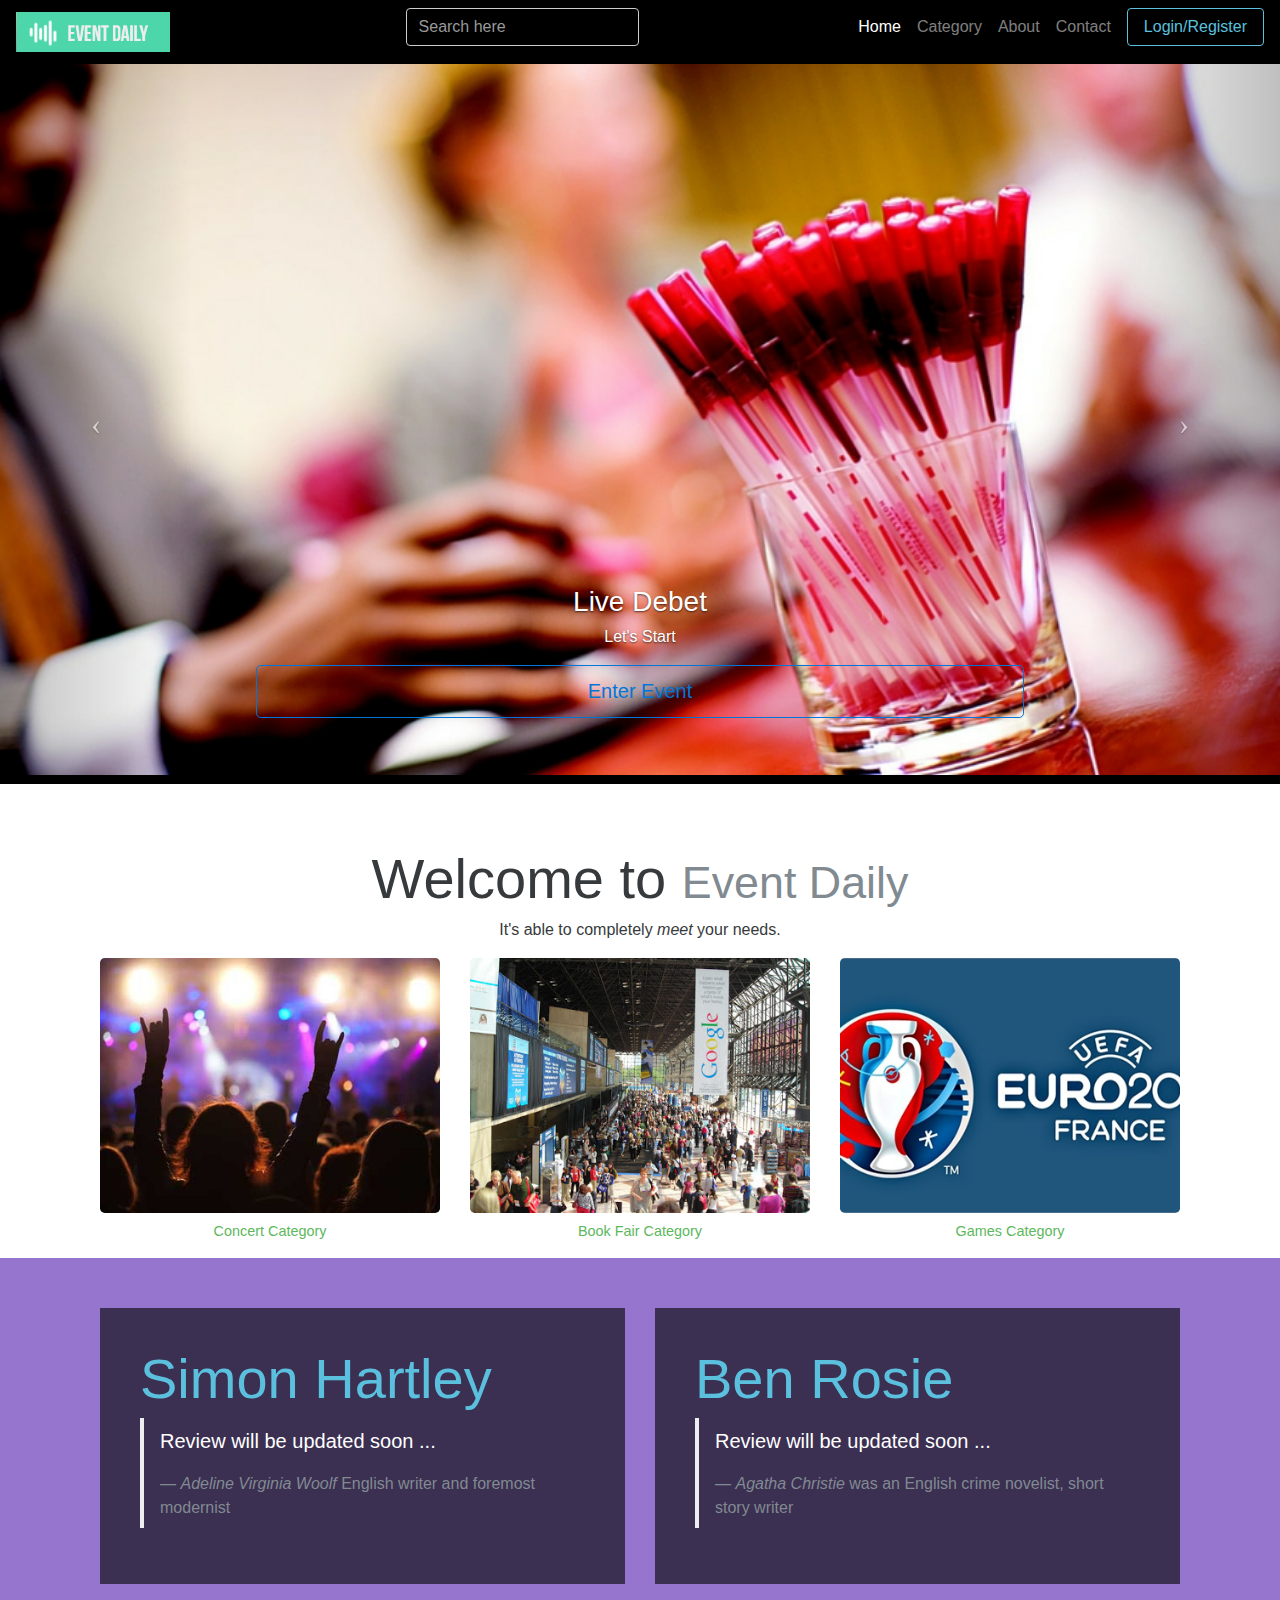
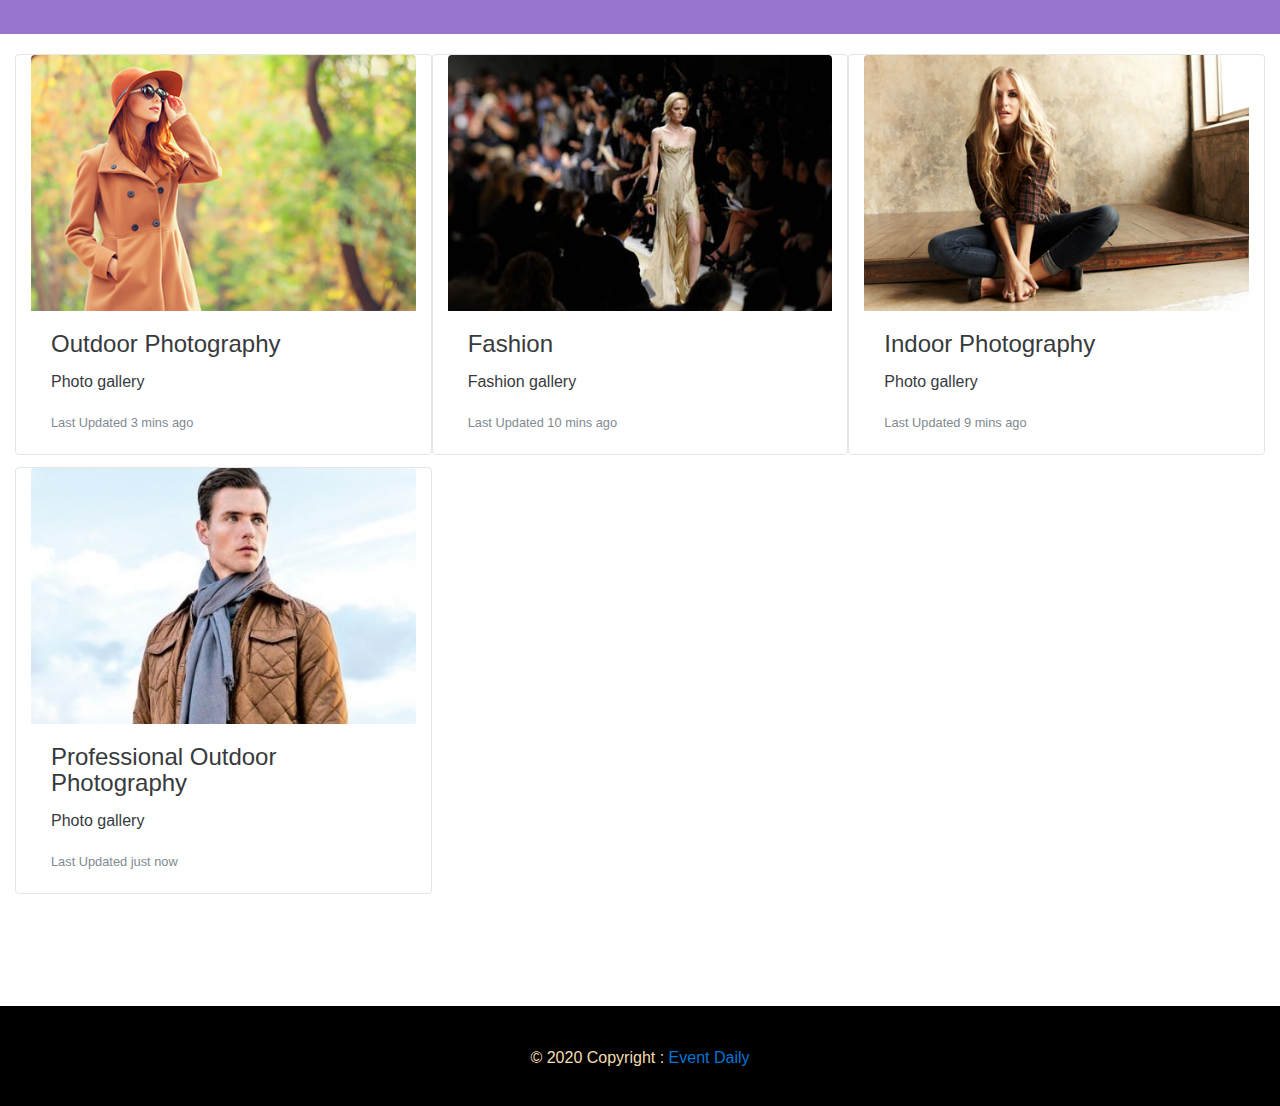
==== index.html @ 66f7d873 "Add files via upload" ====
<!DOCTYPE html>
<html lang="en">
<head>
<meta charset="UTF-8">
<meta name="viewport" content="width=device-width, initial-scale=1.0">
<link rel="stylesheet" href="css/bootstrap.css" />
<link href="css/style.css" rel="stylesheet" />
<link href="css/mycarousel.css" rel="stylesheet" />
<title>Index</title>
</head>
<body>

<!--NavBar Start-->
<nav class="navbar navbar-dark bg-dark navbar-fixed-top navbar-expand-lg" style="background-color: black;">
<a class="navbar-brand" href="#"><img src="img/event-logo.png" alt="Event logo" height="40"></a>
<div class="collapse navbar-toggleable-xs">
<ul class="nav navbar-nav pull-lg-right">
<li class="nav-item active"><a class="nav-link" href="#">Home</a></li>
<li class="nav-item"><a class="nav-link" href="#">Category</a></li>
<li class="nav-item"><a class="nav-link" href="#">About</a></li>
<li class="nav-item"><a class="nav-link" href="#">Contact</a></li>
<li class="nav-item"><a class="btn btn-info-outline" href="login.html" type="submit">Login/Register</a></li>
</ul>
</div>
<form class="form-inline text-lg-center">
<input class="form-control" type="text" placeholder="Search here" style="background: transparent;">
</form>
</nav>
<!--NavBar End-->

<!--Slider Start-->
<section style="margin-top: 64px;">
<div id="myCarousel" class="carousel slide" data-ride="carousel">
<div class="carousel-inner" role="listbox">

<div class="carousel-item active">
<img class="first-slide" src="img/slider/1.slider.jpg">
<div class="carousel-caption bg-transparent">
<H3>Live Debet</H3>
<p>Let's Start</p>
<p><a class="btn btn-lg btn-primary-outline btn-block" href="#" role="button">Enter Event</a></p>
</div>
</div>

<div class="carousel-item">
<img class="first-slide" src="img/slider/2.slider.jpg">
<div class="carousel-caption">
<H3>Live the moment</H3>
<p>Let's Start</p>
<p><a class="btn btn-lg btn-primary-outline btn-block" href="#" role="button">Enter Event</a></p>
</div>
</div>

<div class="carousel-item">
<img class="first-slide" src="img/slider/3.slider.jpg">
<div class="carousel-caption">
<H3>Live Concert</H3>
<p>Let's Join</p>
<p><a class="btn btn-lg btn-primary-outline btn-block" href="#" role="button">Enter Event</a></p>
</div>
</div>

</div>
<a class="left carousel-control" href="#myCarousel" role="button" data-slide="prev">
<span class="icon-prev" aria-hidden="true"></span>
</a>
<a class="right carousel-control" href="#myCarousel" role="button" data-slide="next">
<span class="icon-next" aria-hidden="true"></span>
</a>
</div>
</section>
<!--Slider Ends-->

<!--Title Starts-->
<section>
<div class="container-fluid">
<h1 class="text-lg-center display-4">Welcome to <small class="text-muted">Event Daily</small></h1>
<p class="text-lg-center">It's able to completely <em>meet</em> your needs.</p>
</div>

<div class="container">

<div class="col-md-4">
<figure class="figure">
<img src="img/category/cat1.jpg" alt="Concert Category" class="figure-img img-fluid img-rounded">
<figcaption class="figure-caption text-lg-center"><a class="text-success">Concert Category</a></figcaption>
</figure>
</div>

<div class="col-md-4">
<figure class="figure">
<img src="img/category/cat2.jpg" alt="Concert Category" class="figure-img img-fluid img-rounded">
<figcaption class="figure-caption text-lg-center"><a class="text-success">Book Fair Category</a></figcaption>
</figure>
</div>

<div class="col-md-4">
<figure class="figure">
<img src="img/category/cat3.jpg" alt="Concert Category" class="figure-img img-fluid img-rounded">
<figcaption class="figure-caption text-lg-center"><a class="text-success">Games Category</a></figcaption>
</figure>
</div>

</div>
</section>

<!--Title Ends-->

<!--Review Start-->
<section id="review">
<div class="last-review">
<div class="container">
<div class="col-md-6">
<div class="review-desc">
<h2 class="display-4"><a class="text-info" href="#">Simon Hartley</a></h2>
<blockquote class="blockquote">
<p>Review will be updated soon ...</p>
<footer class="blockquote-footer"><cite>Adeline Virginia Woolf</cite> English writer and foremost modernist</footer>
</blockquote>
</div>
</div>
<div class="col-md-6">
<div class="review-desc">
<h2 class="display-4"><a class="text-info" href="#">Ben Rosie</a></h2>
<blockquote class="blockquote">
<p>Review will be updated soon ...</p>
<footer class="blockquote-footer"><cite>Agatha Christie</cite> was an English crime novelist, short story writer</footer>
</blockquote>
</div>
</div>
</div>
</div>
</section>
<!--Review Ends-->

<!--Card Section Starts-->
<section style="margin-top: 20px;">
<div class="container-fluid">

<div class="card col-md-4">
<img src="img/blog/fashion-1.jpg" alt="" class="card-img-top img-fluid">
<div class="card-block">
<h4 class="card-title">Outdoor Photography</h4>
<p class="card-text">Photo gallery</p>
<p class="card-text"><small class="text-muted">Last Updated 3 mins ago</small></p>
</div>
</div>

<div class="card col-md-4">
<img src="img/blog/fashion-2.jpg" alt="" class="card-img-top img-fluid">
<div class="card-block">
<h4 class="card-title">Fashion</h4>
<p class="card-text">Fashion gallery</p>
<p class="card-text"><small class="text-muted">Last Updated 10 mins ago</small></p>
</div>
</div>

<div class="card col-md-4">
<img src="img/blog/fashion-3.jpg" alt="" class="card-img-top img-fluid">
<div class="card-block">
<h4 class="card-title">Indoor Photography</h4>
<p class="card-text">Photo gallery</p>
<p class="card-text"><small class="text-muted">Last Updated 9 mins ago</small></p>
</div>
</div>

<div class="card col-md-4">
<img src="img/blog/fashion-7.jpg" alt="" class="card-img-top img-fluid">
<div class="card-block">
<h4 class="card-title">Professional Outdoor Photography</h4>
<p class="card-text">Photo gallery</p>
<p class="card-text"><small class="text-muted">Last Updated just now</small></p>
</div>
</div>

</div>
</section>
<!--Card Section Ends-->


<!--Footer Area Start-->
<section style="margin-top: 100px;margin-bottom: -100px;height:100px;padding: 40px;color:wheat;background-color: black;">
<footer class="page-footer font-small blue">
<div class="text-sm-center text-lg-center">© 2020 Copyright :
<a href="#">Event Daily</a>
</div>
</footer>
</section>
<!--Footer Area End-->






<script src="https://ajax.googleapis.com/ajax/libs/jquery/2.2.4/jquery.min.js"></script>
<script src="js/bootstrap.js"></script>

</body>
</html>
---- css/style.css ----
.last-review{
    padding: 50px;
}
#review{
    background-color: #9575CD;
}
.review-desc{
    background: rgba(0,0,0,0.6);
    color: white;
    padding: 40px;
}
---- css/mycarousel.css ----
body {
  padding-bottom: 3rem;
}

.carousel {
  margin-bottom: 4rem;
}
.carousel-caption {
  z-index: 10;
}

.carousel-item {
  height: 45rem;
  background-color: #000;
}
.carousel-item > img {
  position: absolute;
  top: 0;
  left: 0;
  min-width: 100%;
  height: 100%;
}

.carousel-indicators {
  top: 1.5rem;
  right: 1.5rem;
  bottom: auto;
  left: auto;
  width: 1rem;
  margin-left: 0;
}

.carousel-indicators > li {
  margin-bottom: .25rem;
}
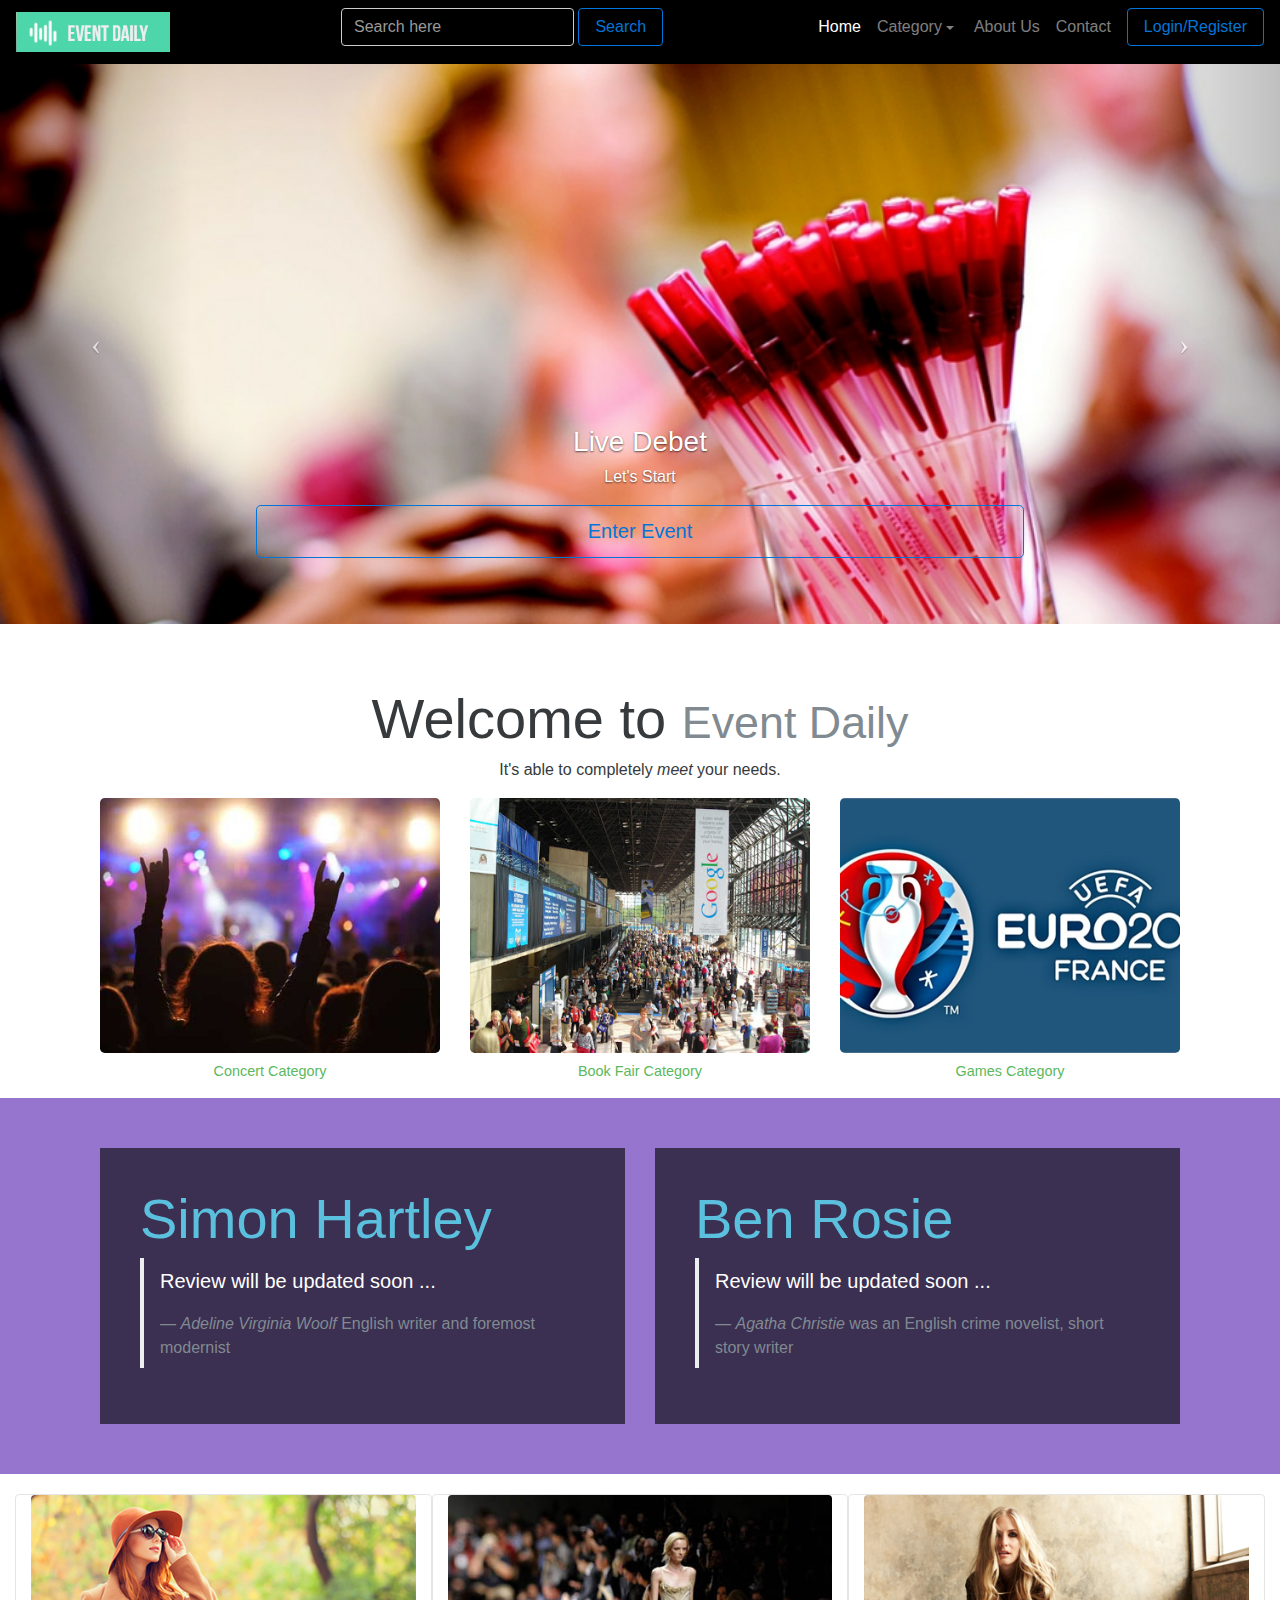
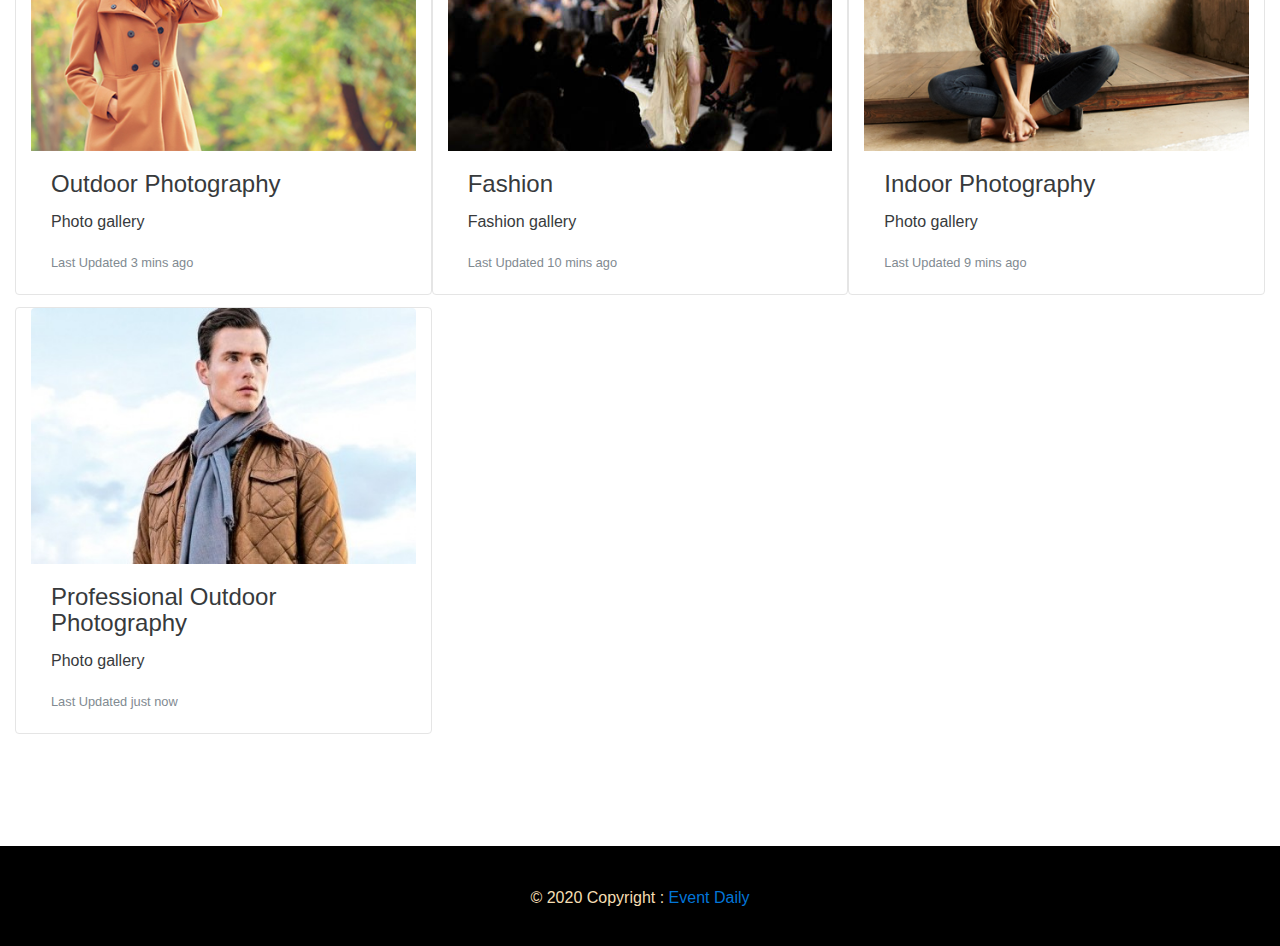
==== commit fd041090: "Add files via upload" ====
--- a/index.html
+++ b/index.html
@@ -16,14 +16,21 @@
 <div class="collapse navbar-toggleable-xs">
 <ul class="nav navbar-nav pull-lg-right">
 <li class="nav-item active"><a class="nav-link" href="#">Home</a></li>
-<li class="nav-item"><a class="nav-link" href="#">Category</a></li>
-<li class="nav-item"><a class="nav-link" href="#">About</a></li>
-<li class="nav-item"><a class="nav-link" href="#">Contact</a></li>
-<li class="nav-item"><a class="btn btn-info-outline" href="login.html" type="submit">Login/Register</a></li>
+<li class="nav-item dropdown">
+        <a class="nav-link dropdown-toggle" data-toggle="dropdown" href="#">Category</a>
+        <ul class="dropdown-menu">
+                <li><a class="dropdown-item" href="event.html">Concert</a></li>
+                <li><a class="dropdown-item" href="event.html">Book Fair</a></li>
+                <li><a class="dropdown-item" href="event.html">Games</a></li>
+        </ul>
+</li>
+<li class="nav-item"><a class="nav-link" href="about.html">About Us</a></li>
+<li class="nav-item"><a class="nav-link" href="contact.html">Contact</a></li>
+<li class="nav-item"><a class="btn btn-primary-outline" href="login.html" type="submit">Login/Register</a></li>
 </ul>
 </div>
 <form class="form-inline text-lg-center">
-<input class="form-control" type="text" placeholder="Search here" style="background: transparent;">
+<input class="form-control" type="text" placeholder="Search here" style="background: transparent;"> <button class="btn btn-primary-outline">Search</button>
 </form>
 </nav>
 <!--NavBar End-->
@@ -195,6 +202,5 @@
 
 <script src="https://ajax.googleapis.com/ajax/libs/jquery/2.2.4/jquery.min.js"></script>
 <script src="js/bootstrap.js"></script>
-
 </body>
 </html>--- a/css/style.css
+++ b/css/style.css
@@ -16,8 +16,17 @@
 
 
 
+@media all and (min-width: 360px) {
+	.navbar .nav-item .dropdown-menu{ display: none; }
+	.navbar .nav-item:hover .nav-link{ color: #777; }
+	.navbar .nav-item:hover .dropdown-menu{ display: block; border-radius: 5px;}
+	.navbar .nav-item .dropdown-menu{ margin-top:0; }
+}	
 
 
 
 
 
+
+
+
--- a/css/mycarousel.css
+++ b/css/mycarousel.css
@@ -10,7 +10,7 @@
 }
 
 .carousel-item {
-  height: 45rem;
+  height: 35rem;
   background-color: #000;
 }
 .carousel-item > img {
